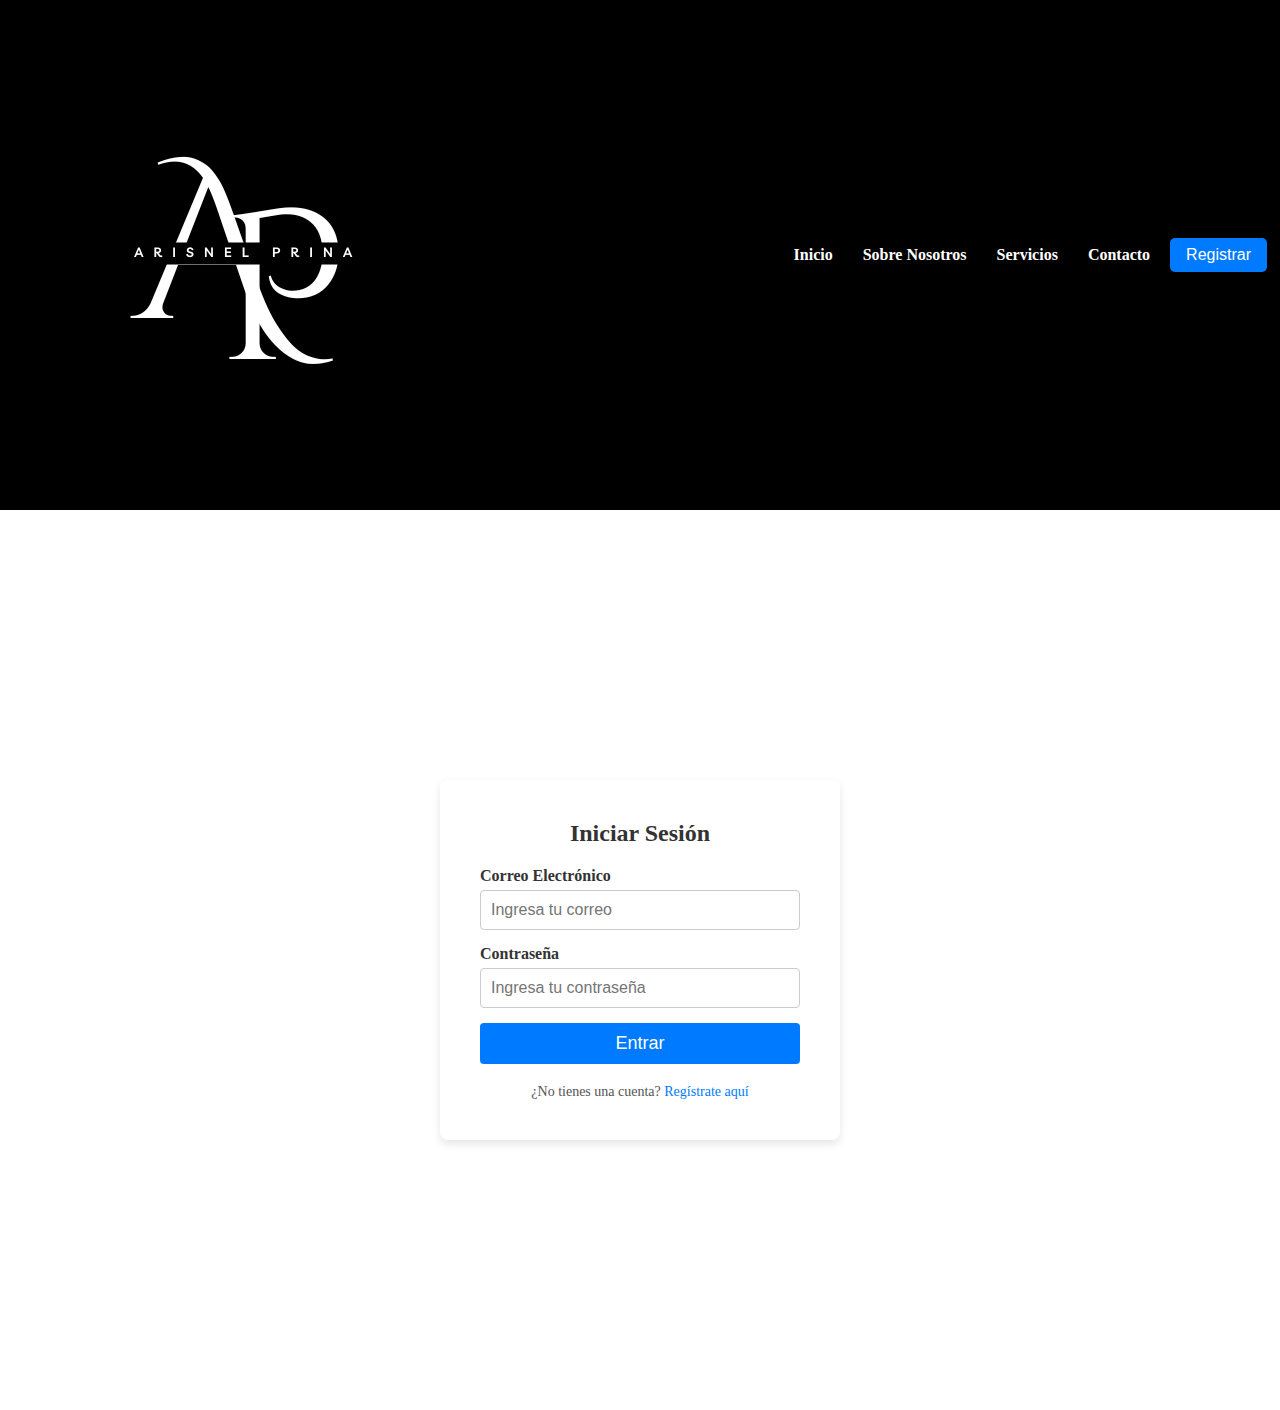
==== pages/login.html @ 9ee0cbaa "Update login.html" ====
<!DOCTYPE html>
<html lang="es">
<head>
    <meta charset="UTF-8">
    <meta name="viewport" content="width=device-width, initial-scale=1.0">
    <title>Login - Arpri Logística</title>
    <link rel="stylesheet" href="/css/login.css"> <!-- Asegúrate de que el archivo SCSS se compile a CSS -->
</head>
<body>
    <!-- Header -->
    <header class="header">
        <div class="header__container">
            <div class="header__logo">
                <img class="header__logo__img" src="../images/A.png" alt="Logo de Arpri Logística">
            </div>            
            <nav class="header__nav">
                <ul class="header__nav-list">
                    <li class="header__nav-item">
                        <a class="header__nav-link" href="../index.html">Inicio</a>
                    </li>
                    <li class="header__nav-item">
                        <a class="header__nav-link" href="#about">Sobre Nosotros</a>
                    </li>
                    <li class="header__nav-item">
                        <a class="header__nav-link" href="#services">Servicios</a>
                    </li>
                    <li class="header__nav-item">
                        <a class="header__nav-link" href="#contact">Contacto</a>
                    </li>
                </ul>
            </nav>
            <div class="header__buttons">
                <button class="header__button header__button--register" onclick="window.location.href='../pages/registrar.html'">Registrar</button>
            </div>
        </div>
    </header>
    <!-- Fin Header -->

    <main class="login">
        <section class="login__container">
            <h1 class="login__title">Iniciar Sesión</h1>
            <form action="/login" method="POST" class="login__form">
                <div class="login__form-group">
                    <label for="email" class="login__label">Correo Electrónico</label>
                    <input type="email" id="email" name="email" class="login__input" placeholder="Ingresa tu correo" required>
                </div>
                <div class="login__form-group">
                    <label for="password" class="login__label">Contraseña</label>
                    <input type="password" id="password" name="password" class="login__input" placeholder="Ingresa tu contraseña" required>
                </div>
                <button type="submit" class="login__button">Entrar</button>
            </form>
            <p class="login__register">¿No tienes una cuenta? <a href="registrar.html" class="login__link">Regístrate aquí</a></p>
        </section>
    </main>

   
</body>
</html>
---- css/login.css ----
/* Reset básico */
* {
    margin: 0;
    padding: 0;
    box-sizing: border-box;
}

/* inicio header */
.header__container {
    display: flex;
    justify-content: space-between;
    align-items: center;
    padding: 3px;
    background-color: #000;
  }
  
  /* Logo */
  .header__logo {
    flex: 1;
  }
  
  .header__img {
    width: 130px;
    height: auto;
  }
  
  /* Navegación */
  .header__nav-list {
    display: flex;
    list-style: none;
    gap: 20px;
    margin: 0;
    padding: 0; 
  }
  
  .header__nav-link {
    text-decoration: none;
    color: #fff;
    font-weight: bold;
    margin-right: 10px;
  }
  
  .header__nav-link:hover {
    color: #007bff;
  }
  
  /* Botones */
  .header__buttons {
    display: flex;
    gap: 10px;
  }
  
  .header__button {
    padding: 8px 16px;
    border: none;
    cursor: pointer;
    font-size: 16px;
    border-radius: 5px;
    background-color: #007bff;
    color: white;
    margin: 10px;
  }
  
  .header__button:hover {
    background-color: #0056b3;
  }
  
  .header__button--login {
    background-color: #28a745;
  }
  
  .header__button--login:hover {
    background-color: #218838;
  }
  
/* fin del header */

/* Layout del contenedor principal */
.login {
    display: grid;
    place-items: center;
    width: 100%;
    height: 100vh;
}

/* Contenedor del formulario */
.login__container {
    background-color: white;
    padding: 40px;
    border-radius: 8px;
    box-shadow: 0 4px 8px rgba(0, 0, 0, 0.1);
    width: 100%;
    max-width: 400px;
    display: grid;
    gap: 20px;
}

/* Título */
.login__title {
    text-align: center;
    font-size: 24px;
    color: #333;
}

/* Estilos del formulario */
.login__form {
    display: grid;
    gap: 15px;
}

.login__form-group {
    display: flex;
    flex-direction: column;
}

.login__label {
    margin-bottom: 5px;
    color: #333;
    font-weight: bold;
}

.login__input {
    padding: 10px;
    border: 1px solid #ccc;
    border-radius: 4px;
    font-size: 16px;
}

.login__button {
    padding: 10px 0;
    background-color: #007bff;
    color: white;
    border: none;
    border-radius: 4px;
    font-size: 18px;
    cursor: pointer;
    transition: background-color 0.3s ease;
}

.login__button:hover {
    background-color: #0056b3;
}

/* Registro */
.login__register {
    text-align: center;
    font-size: 14px;
    color: #555;
}

.login__link {
    color: #007bff;
    text-decoration: none;
}

.login__link:hover {
    text-decoration: underline;
}
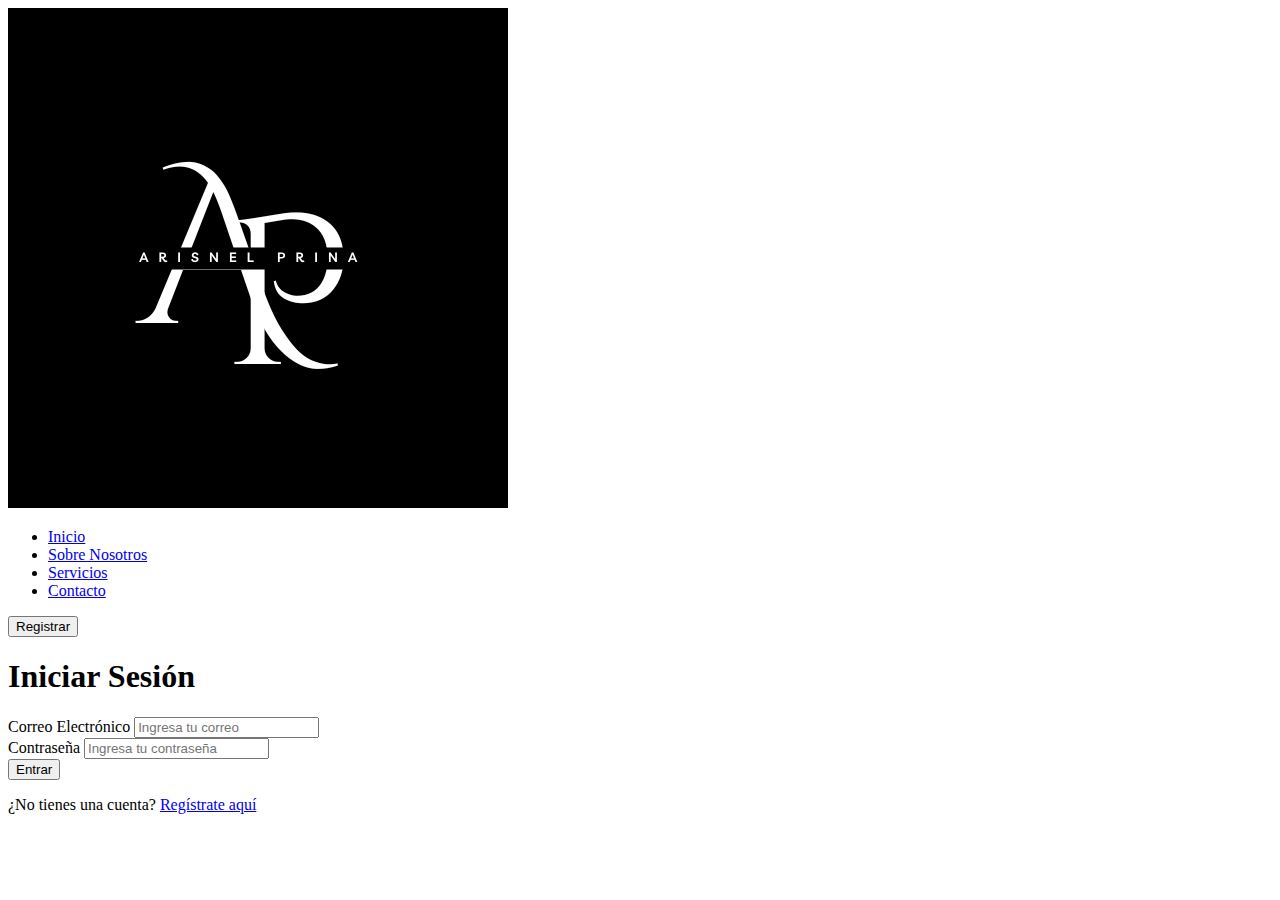
==== commit 6a0506c5: "cambio en url para subirlo a githubpages" ====
--- a/pages/login.html
+++ b/pages/login.html
@@ -4,7 +4,7 @@
     <meta charset="UTF-8">
     <meta name="viewport" content="width=device-width, initial-scale=1.0">
     <title>Login - Arpri Logística</title>
-    <link rel="stylesheet" href="/css/login.css"> <!-- Asegúrate de que el archivo SCSS se compile a CSS -->
+    <link rel="stylesheet" href="sass/login.css"> <!-- Asegúrate de que el archivo SCSS se compile a CSS -->
 </head>
 <body>
     <!-- Header -->
@@ -16,7 +16,7 @@
             <nav class="header__nav">
                 <ul class="header__nav-list">
                     <li class="header__nav-item">
-                        <a class="header__nav-link" href="../index.html">Inicio</a>
+                        <a class="header__nav-link" href="index.html">Inicio</a>
                     </li>
                     <li class="header__nav-item">
                         <a class="header__nav-link" href="#about">Sobre Nosotros</a>
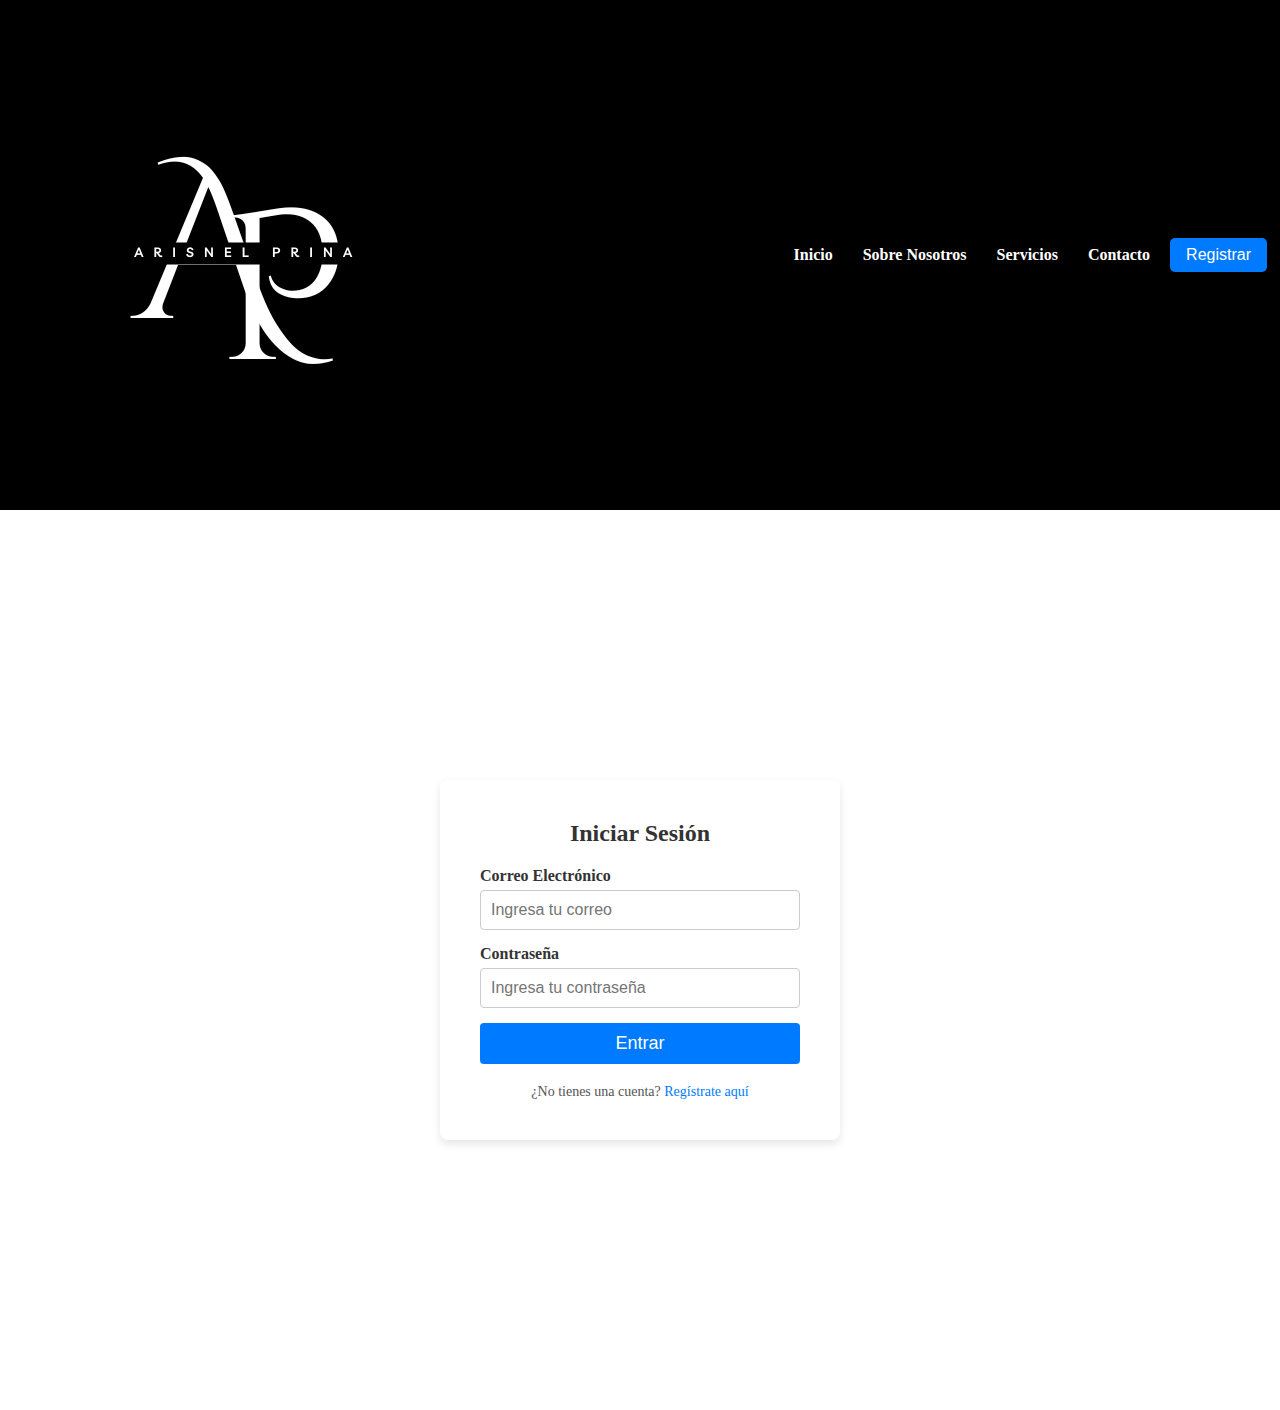
==== commit 7115e21c: "ultimos cambios en url" ====
--- a/pages/login.html
+++ b/pages/login.html
@@ -4,7 +4,7 @@
     <meta charset="UTF-8">
     <meta name="viewport" content="width=device-width, initial-scale=1.0">
     <title>Login - Arpri Logística</title>
-    <link rel="stylesheet" href="sass/login.css"> <!-- Asegúrate de que el archivo SCSS se compile a CSS -->
+    <link rel="stylesheet" href="../css/login.css"> <!-- Asegúrate de que el archivo SCSS se compile a CSS -->
 </head>
 <body>
     <!-- Header -->
--- a/css/login.css
+++ b/css/login.css
@@ -0,0 +1,158 @@
+/* Reset básico */
+* {
+    margin: 0;
+    padding: 0;
+    box-sizing: border-box;
+}
+
+/* inicio header */
+.header__container {
+    display: flex;
+    justify-content: space-between;
+    align-items: center;
+    padding: 3px;
+    background-color: #000;
+  }
+  
+  /* Logo */
+  .header__logo {
+    flex: 1;
+  }
+  
+  .header__img {
+    width: 130px;
+    height: auto;
+  }
+  
+  /* Navegación */
+  .header__nav-list {
+    display: flex;
+    list-style: none;
+    gap: 20px;
+    margin: 0;
+    padding: 0; 
+  }
+  
+  .header__nav-link {
+    text-decoration: none;
+    color: #fff;
+    font-weight: bold;
+    margin-right: 10px;
+  }
+  
+  .header__nav-link:hover {
+    color: #007bff;
+  }
+  
+  /* Botones */
+  .header__buttons {
+    display: flex;
+    gap: 10px;
+  }
+  
+  .header__button {
+    padding: 8px 16px;
+    border: none;
+    cursor: pointer;
+    font-size: 16px;
+    border-radius: 5px;
+    background-color: #007bff;
+    color: white;
+    margin: 10px;
+  }
+  
+  .header__button:hover {
+    background-color: #0056b3;
+  }
+  
+  .header__button--login {
+    background-color: #28a745;
+  }
+  
+  .header__button--login:hover {
+    background-color: #218838;
+  }
+  
+/* fin del header */
+
+/* Layout del contenedor principal */
+.login {
+    display: grid;
+    place-items: center;
+    width: 100%;
+    height: 100vh;
+}
+
+/* Contenedor del formulario */
+.login__container {
+    background-color: white;
+    padding: 40px;
+    border-radius: 8px;
+    box-shadow: 0 4px 8px rgba(0, 0, 0, 0.1);
+    width: 100%;
+    max-width: 400px;
+    display: grid;
+    gap: 20px;
+}
+
+/* Título */
+.login__title {
+    text-align: center;
+    font-size: 24px;
+    color: #333;
+}
+
+/* Estilos del formulario */
+.login__form {
+    display: grid;
+    gap: 15px;
+}
+
+.login__form-group {
+    display: flex;
+    flex-direction: column;
+}
+
+.login__label {
+    margin-bottom: 5px;
+    color: #333;
+    font-weight: bold;
+}
+
+.login__input {
+    padding: 10px;
+    border: 1px solid #ccc;
+    border-radius: 4px;
+    font-size: 16px;
+}
+
+.login__button {
+    padding: 10px 0;
+    background-color: #007bff;
+    color: white;
+    border: none;
+    border-radius: 4px;
+    font-size: 18px;
+    cursor: pointer;
+    transition: background-color 0.3s ease;
+}
+
+.login__button:hover {
+    background-color: #0056b3;
+}
+
+/* Registro */
+.login__register {
+    text-align: center;
+    font-size: 14px;
+    color: #555;
+}
+
+.login__link {
+    color: #007bff;
+    text-decoration: none;
+}
+
+.login__link:hover {
+    text-decoration: underline;
+}
